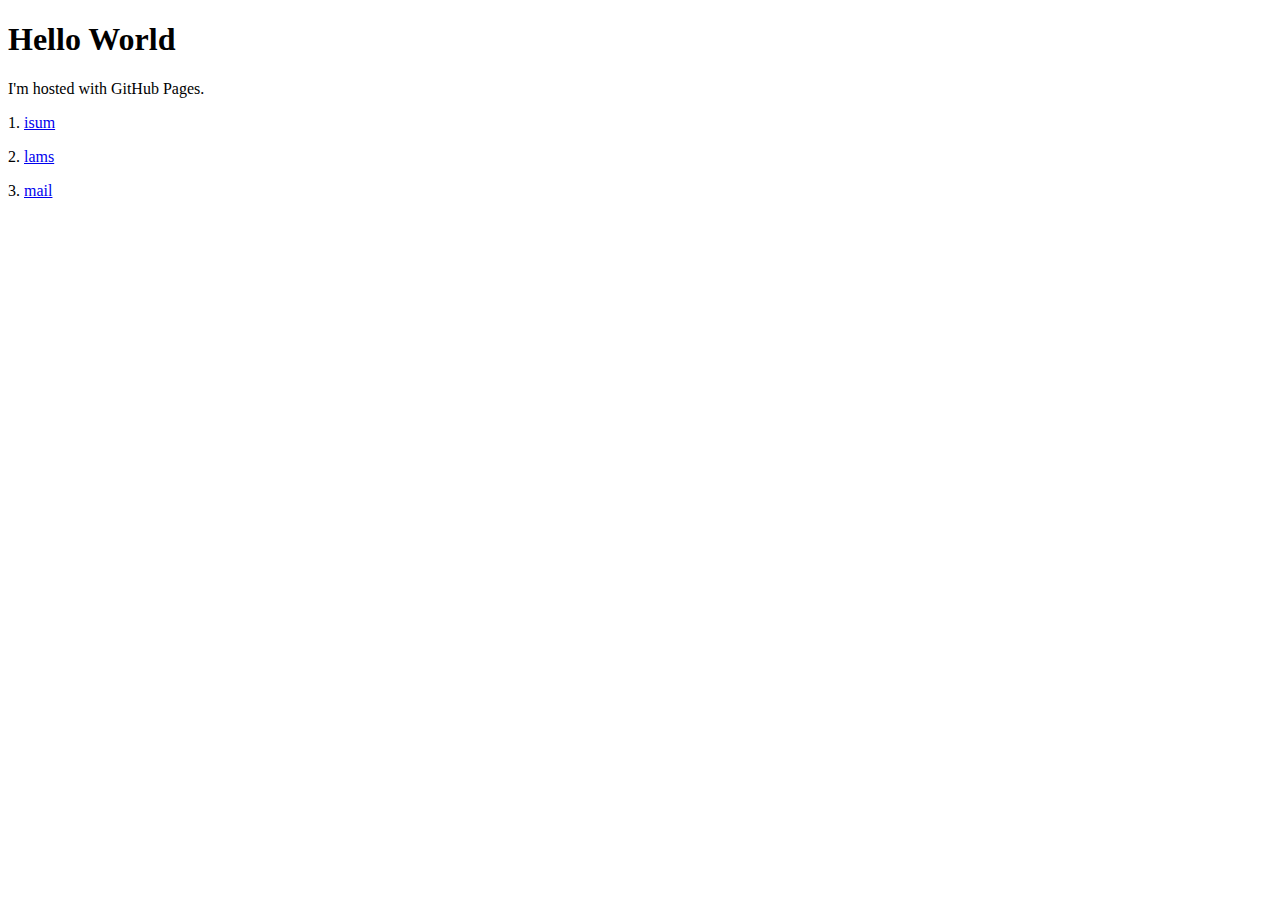
==== index.html @ c79b8bdb "Initial commit" ====
<!DOCTYPE html>
<html lang="en">
	<head>
		<meta name="viewport" content="width=device-width, initial-scale=1.0">
		<meta charset="utf-8">
		<meta name="keywords" content="HTML, CSS">
		<meta name="Better ISUM project" content="Just a simple project.">
		<title>Resume Homepage</title>
	</head>
	<body>
		<h1>Hello World</h1>
		<p>I'm hosted with GitHub Pages.</p>
		<p>1. <a href="isum/">isum</a></p>
		<p>2. <a href="lams/">lams</a></p>
		<p>3. <a href="mail/">mail</a></p>
	</body>
</html>
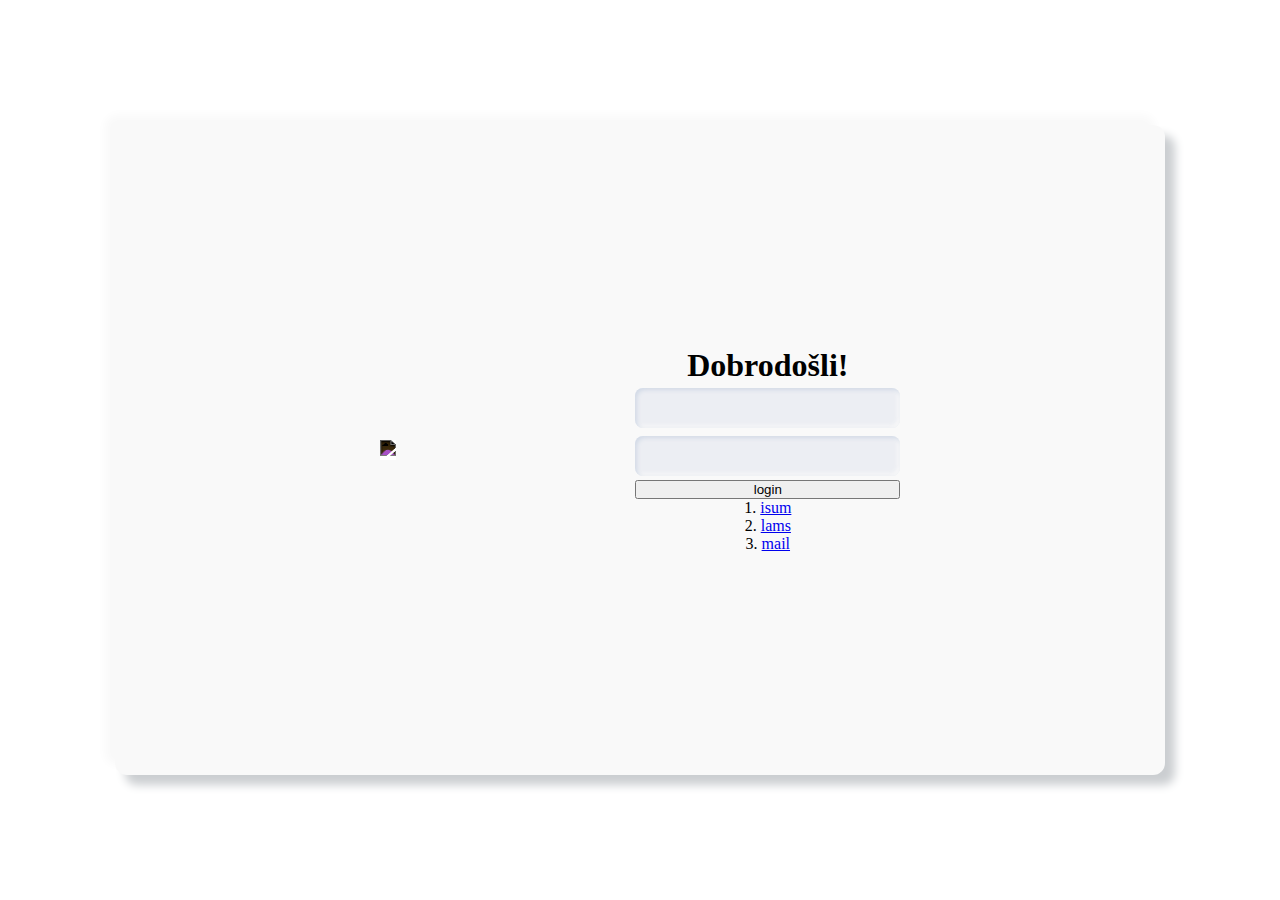
==== commit c41efac8: "Initial commit" ====
--- a/index.html
+++ b/index.html
@@ -1,17 +1,66 @@
 <!DOCTYPE html>
 <html lang="en">
-	<head>
-		<meta name="viewport" content="width=device-width, initial-scale=1.0">
-		<meta charset="utf-8">
-		<meta name="keywords" content="HTML, CSS">
-		<meta name="Better ISUM project" content="Just a simple project.">
-		<title>Resume Homepage</title>
-	</head>
-	<body>
-		<h1>Hello World</h1>
-		<p>I'm hosted with GitHub Pages.</p>
-		<p>1. <a href="isum/">isum</a></p>
-		<p>2. <a href="lams/">lams</a></p>
-		<p>3. <a href="mail/">mail</a></p>
-	</body>
+  <head>
+    <meta name="viewport" content="width=device-width, initial-scale=1.0" />
+    <meta charset="utf-8" />
+    <meta name="keywords" content="HTML, CSS" />
+    <meta name="Better ISUM project" content="Just a simple project." />
+    <link
+      rel="icon"
+      type="image/x-icon"
+      href="https://www.metropolitan.ac.rs/files/favicon/metropolitan-favicon1.png"
+    />
+    <link rel="stylesheet" href="style.css" />
+    <title>Resume Homepage</title>
+  </head>
+  <body>
+    <div>
+      <div>
+        <div></div>
+        <div>
+          <div></div>
+        </div>
+      </div>
+    </div>
+  </body>
 </html>
+
+<!DOCTYPE html>
+<html lang="en">
+  <head>
+    <meta name="viewport" content="width=device-width, initial-scale=1.0" />
+    <meta charset="utf-8" />
+    <meta name="keywords" content="HTML, CSS" />
+    <meta name="Better ISUM project" content="Just a simple project." />
+    <script src="https://code.jquery.com/jquery-3.6.0.min.js"></script>
+    <script type="text/javascript" src="app.js"></script>
+    <link
+      rel="icon"
+      type="image/x-icon"
+      href="https://www.metropolitan.ac.rs/files/favicon/metropolitan-favicon1.png"
+    />
+    <link rel="stylesheet" href="style.css" />
+    <title>Resume Homepage</title>
+  </head>
+  <body>
+    <form>
+      <div id="logo">
+        <img
+          src="https://isum.metropolitan.ac.rs/assets/1.0.1-SNAPSHOT/ctx/layout/img/logo-h.svg"
+          width="250px"
+        />
+      </div>
+      <div id="form">
+        <h1>Dobrodošli!</h1>
+        <input type="text" name="username" id="username" />
+        <input type="password" name="password" id="password" />
+
+        <button id="submit-login">login</button>
+
+        <p>1. <a href="isum/">isum</a></p>
+        <p>2. <a href="lams/">lams</a></p>
+        <p>3. <a href="mail/">mail</a></p>
+      </div>
+    </form>
+  </body>
+</html>
--- a/style.css
+++ b/style.css
@@ -0,0 +1,69 @@
+*,
+*::after,
+*::before {
+  margin: 0;
+  padding: 0;
+}
+body {
+  width: 100%;
+  height: 100vh;
+  display: flex;
+  justify-content: center;
+  align-items: center;
+  background: url("https://isum.metropolitan.ac.rs/assets/1.0.1-SNAPSHOT/ctx/layout/img/login-bckg.jpg");
+  background-repeat: no-repeat;
+  background-size: cover;
+  background-position: center;
+}
+body > form {
+  display: flex;
+  justify-content: space-evenly;
+  width: 1000px;
+  min-width: 1000px;
+  min-height: 600px;
+  height: 600px;
+  padding: 25px;
+  box-shadow: 10px 10px 10px #cbced1, -10px -10px 10px #f9f9f9;
+  border-radius: 12px;
+  background-color: #f9f9f9;
+}
+#logo,
+#form {
+  margin-top: auto;
+  margin-bottom: auto;
+  height: auto;
+}
+#logo {
+  filter: invert(100%);
+  background-color: black;
+}
+#form {
+  display: flex;
+  flex-direction: column;
+  text-align: center;
+  background-color: #f9f9f9;
+}
+
+#form input,
+#form input:-webkit-autofill {
+  width: 250px;
+  height: 40px;
+  margin: 4px 0;
+  padding-left: 15px;
+  font-size: 13px;
+  border: none;
+  outline: none;
+  font-family: "Montserrat", sans-serif;
+  background-color: #eceef3;
+  transition: 250ms ease;
+  border-radius: 8px;
+  box-shadow: inset 2px 2px 4px #d1d9e6, inset -2px -2px 4px #f9f9f9;
+}
+#form input:focus,
+#form input:-webkit-autofill:focus {
+  box-shadow: inset 4px 4px 4px #d1d9e6, inset -4px -4px 4px #f9f9f9;
+}
+
+#form button {
+  width: auto;
+}
--- a/style.css
+++ b/style.css
@@ -0,0 +1,69 @@
+*,
+*::after,
+*::before {
+  margin: 0;
+  padding: 0;
+}
+body {
+  width: 100%;
+  height: 100vh;
+  display: flex;
+  justify-content: center;
+  align-items: center;
+  background: url("https://isum.metropolitan.ac.rs/assets/1.0.1-SNAPSHOT/ctx/layout/img/login-bckg.jpg");
+  background-repeat: no-repeat;
+  background-size: cover;
+  background-position: center;
+}
+body > form {
+  display: flex;
+  justify-content: space-evenly;
+  width: 1000px;
+  min-width: 1000px;
+  min-height: 600px;
+  height: 600px;
+  padding: 25px;
+  box-shadow: 10px 10px 10px #cbced1, -10px -10px 10px #f9f9f9;
+  border-radius: 12px;
+  background-color: #f9f9f9;
+}
+#logo,
+#form {
+  margin-top: auto;
+  margin-bottom: auto;
+  height: auto;
+}
+#logo {
+  filter: invert(100%);
+  background-color: black;
+}
+#form {
+  display: flex;
+  flex-direction: column;
+  text-align: center;
+  background-color: #f9f9f9;
+}
+
+#form input,
+#form input:-webkit-autofill {
+  width: 250px;
+  height: 40px;
+  margin: 4px 0;
+  padding-left: 15px;
+  font-size: 13px;
+  border: none;
+  outline: none;
+  font-family: "Montserrat", sans-serif;
+  background-color: #eceef3;
+  transition: 250ms ease;
+  border-radius: 8px;
+  box-shadow: inset 2px 2px 4px #d1d9e6, inset -2px -2px 4px #f9f9f9;
+}
+#form input:focus,
+#form input:-webkit-autofill:focus {
+  box-shadow: inset 4px 4px 4px #d1d9e6, inset -4px -4px 4px #f9f9f9;
+}
+
+#form button {
+  width: auto;
+}
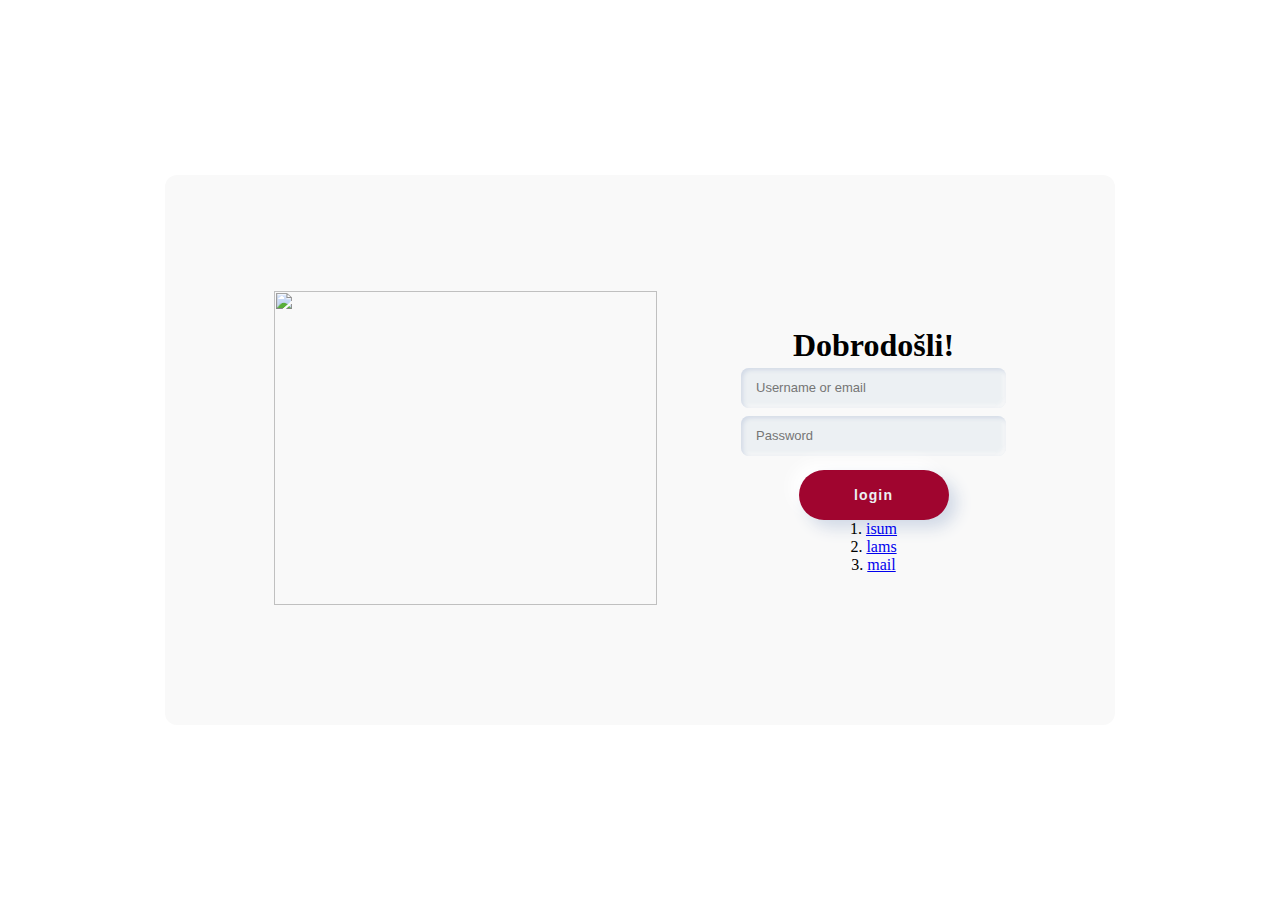
==== commit d4190c65: "Initial commit" ====
--- a/index.html
+++ b/index.html
@@ -1,30 +1,3 @@
-<!DOCTYPE html>
-<html lang="en">
-  <head>
-    <meta name="viewport" content="width=device-width, initial-scale=1.0" />
-    <meta charset="utf-8" />
-    <meta name="keywords" content="HTML, CSS" />
-    <meta name="Better ISUM project" content="Just a simple project." />
-    <link
-      rel="icon"
-      type="image/x-icon"
-      href="https://www.metropolitan.ac.rs/files/favicon/metropolitan-favicon1.png"
-    />
-    <link rel="stylesheet" href="style.css" />
-    <title>Resume Homepage</title>
-  </head>
-  <body>
-    <div>
-      <div>
-        <div></div>
-        <div>
-          <div></div>
-        </div>
-      </div>
-    </div>
-  </body>
-</html>
-
 <!DOCTYPE html>
 <html lang="en">
   <head>
@@ -40,20 +13,21 @@
       href="https://www.metropolitan.ac.rs/files/favicon/metropolitan-favicon1.png"
     />
     <link rel="stylesheet" href="style.css" />
-    <title>Resume Homepage</title>
+    <title>Metropolitan Login</title>
   </head>
   <body>
     <form>
       <div id="logo">
         <img
-          src="https://isum.metropolitan.ac.rs/assets/1.0.1-SNAPSHOT/ctx/layout/img/logo-h.svg"
-          width="250px"
+          src="https://isum.metropolitan.ac.rs/assets/1.0.1-SNAPSHOT/ctx/layout/img/logometropolitan.png"
+          width="383px"
+          height="314px"
         />
       </div>
       <div id="form">
         <h1>Dobrodošli!</h1>
-        <input type="text" name="username" id="username" />
-        <input type="password" name="password" id="password" />
+        <input type="text" id="username" placeholder="Username or email" />
+        <input type="password" id="password" placeholder="Password" />
 
         <button id="submit-login">login</button>
 
--- a/style.css
+++ b/style.css
@@ -1,3 +1,8 @@
+:root {
+  --met-red: #a0052f;
+  --white: #ffffff;
+}
+
 *,
 *::after,
 *::before {
@@ -10,20 +15,19 @@
   display: flex;
   justify-content: center;
   align-items: center;
-  background: url("https://isum.metropolitan.ac.rs/assets/1.0.1-SNAPSHOT/ctx/layout/img/login-bckg.jpg");
-  background-repeat: no-repeat;
+  background: url("https://isum.metropolitan.ac.rs/assets/1.0.1-SNAPSHOT/ctx/layout/img/login-bckg.jpg")
+    no-repeat center center fixed;
+  -webkit-background-size: cover;
+  -moz-background-size: cover;
+  -o-background-size: cover;
   background-size: cover;
-  background-position: center;
 }
 body > form {
   display: flex;
   justify-content: space-evenly;
-  width: 1000px;
-  min-width: 1000px;
-  min-height: 600px;
-  height: 600px;
+  width: 900px;
+  height: 500px;
   padding: 25px;
-  box-shadow: 10px 10px 10px #cbced1, -10px -10px 10px #f9f9f9;
   border-radius: 12px;
   background-color: #f9f9f9;
 }
@@ -34,8 +38,7 @@
   height: auto;
 }
 #logo {
-  filter: invert(100%);
-  background-color: black;
+  background-color: transparent;
 }
 #form {
   display: flex;
@@ -54,7 +57,7 @@
   border: none;
   outline: none;
   font-family: "Montserrat", sans-serif;
-  background-color: #eceef3;
+  background-color: #ecf0f3;
   transition: 250ms ease;
   border-radius: 8px;
   box-shadow: inset 2px 2px 4px #d1d9e6, inset -2px -2px 4px #f9f9f9;
@@ -65,5 +68,16 @@
 }
 
 #form button {
-  width: auto;
+  width: 150px;
+  height: 50px;
+  margin: 10px auto 0 auto;
+  border-radius: 25px;
+  font-weight: 700;
+  font-size: 14px;
+  letter-spacing: 1.15px;
+  background-color: var(--met-red);
+  color: #ecf0f3;
+  box-shadow: 8px 8px 16px #d1d9e6, -8px -8px 16px white;
+  border: none;
+  outline: none;
 }
